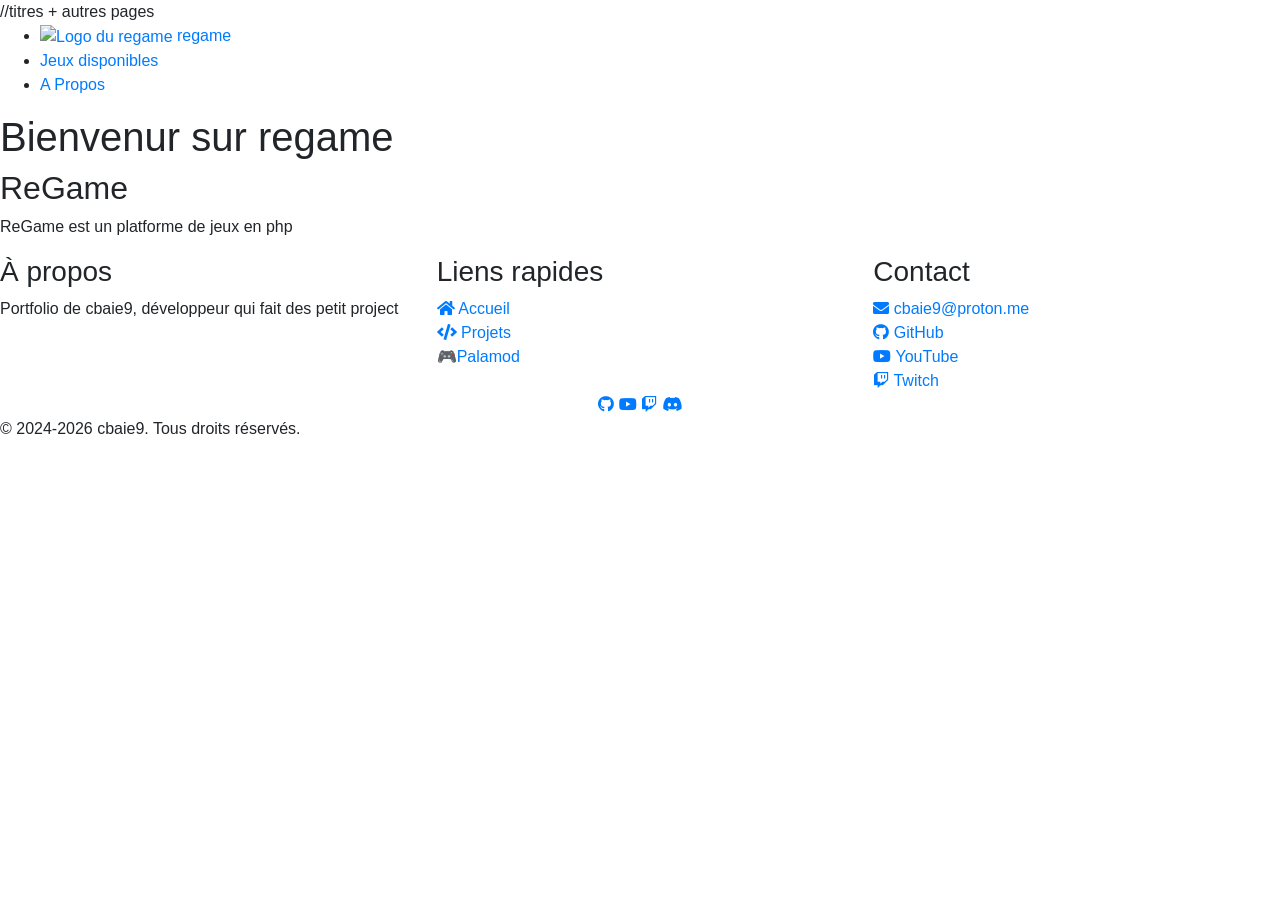
==== src/index.html @ c649d6ae "alpha 1" ====
<!DOCTYPE html>
<html lang="en">
<head>
    <meta charset="UTF-8">
    <meta name="viewport" content="width=device-width, initial-scale=1.0">
    <title>regame</title>
    <link type="stylesheet" href="./assets/styles.css">
    <link rel="stylesheet" href="https://pro.fontawesome.com/releases/v5.10.0/css/all.css" integrity="sha384-AYmEC3Yw5cVb3ZcuHtOA93w35dYTsvhLPVnYs9eStHfGJvOvKxVfELGroGkvsg+p" crossorigin="anonymous"/>
    <link rel="stylesheet" href="https://stackpath.bootstrapcdn.com/bootstrap/4.5.2/css/bootstrap.min.css" integrity="sha384-JcKb8q3iqJ61gNV9KGb8thSsNjpSL0n8PARn9HuZOnIxN0hoP+VmmDGMN5t9UJ0Z" crossorigin="anonymous"><link rel="stylesheet" href="https://stackpath.bootstrapcdn.com/bootstrap/4.5.2/css/bootstrap.min.css" integrity="sha384-JcKb8q3iqJ61gNV9KGb8thSsNjpSL0n8PARn9HuZOnIxN0hoP+VmmDGMN5t9UJ0Z" crossorigin="anonymous"><link rel="stylesheet" href="https://stackpath.bootstrapcdn.com/bootstrap/4.5.2/css/bootstrap.min.css" integrity="sha384-JcKb8q3iqJ61gNV9KGb8thSsNjpSL0n8PARn9HuZOnIxN0hoP+VmmDGMN5t9UJ0Z" crossorigin="anonymous"><link rel="stylesheet" href="https://stackpath.bootstrapcdn.com/bootstrap/4.5.2/css/bootstrap.min.css" integrity="sha384-JcKb8q3iqJ61gNV9KGb8thSsNjpSL0n8PARn9HuZOnIxN0hoP+VmmDGMN5t9UJ0Z" crossorigin="anonymous"><link rel="stylesheet" href="https://stackpath.bootstrapcdn.com/bootstrap/4.5.2/css/bootstrap.min.css" integrity="sha384-JcKb8q3iqJ61gNV9KGb8thSsNjpSL0n8PARn9HuZOnIxN0hoP+VmmDGMN5t9UJ0Z" crossorigin="anonymous"><link rel="stylesheet" href="https://stackpath.bootstrapcdn.com/bootstrap/4.5.2/css/bootstrap.min.css" integrity="sha384-JcKb8q3iqJ61gNV9KGb8thSsNjpSL0n8PARn9HuZOnIxN0hoP+VmmDGMN5t9UJ0Z" crossorigin="anonymous"><link rel="stylesheet" href="https://stackpath.bootstrapcdn.com/bootstrap/4.5.2/css/bootstrap.min.css" integrity="sha384-JcKb8q3iqJ61gNV9KGb8thSsNjpSL0n8PARn9HuZOnIxN0hoP+VmmDGMN5t9UJ0Z" crossorigin="anonymous"><link rel="stylesheet" href="https://stackpath.bootstrapcdn.com/bootstrap/4.5.2/css/bootstrap.min.css" integrity="sha384-JcKb8q3iqJ61gNV9KGb8thSsNjpSL0n8PARn9HuZOnIxN0hoP+VmmDGMN5t9UJ0Z" crossorigin="anonymous"><link rel="stylesheet" href="https://stackpath.bootstrapcdn.com/bootstrap/4.5.2/css/bootstrap.min.css" integrity="sha384-JcKb8q3iqJ61gNV9KGb8thSsNjpSL0n8PARn9HuZOnIxN0hoP+VmmDGMN5t9UJ0Z" crossorigin="anonymous"><link rel="stylesheet" href="https://stackpath.bootstrapcdn.com/bootstrap/4.5.2/css/bootstrap.min.css" integrity="sha384-JcKb8q3iqJ61gNV9KGb8thSsNjpSL0n8PARn9HuZOnIxN0hoP+VmmDGMN5t9UJ0Z" crossorigin="anonymous">
    <!----CDN Javascript JQUERY--------------------------------------------------->
    <script src="https://code.jquery.com/jquery-3.5.1.slim.min.js" integrity="sha384-DfXdz2htPH0lsSSs5nCTpuj/zy4C+OGpamoFVy38MVBnE+IbbVYUew+OrCXaRkfj" crossorigin="anonymous"></script>
    <!--------------------------BOOTSTRAP JAVASCRIPT ------------------->
    <script src="https://stackpath.bootstrapcdn.com/bootstrap/4.5.2/js/bootstrap.min.js" integrity="sha384-B4gt1jrGC7Jh4AgTPSdUtOBvfO8shuf57BaghqFfPlYxofvL8/KUEfYiJOMMV+rV" crossorigin="anonymous"></script>
        <!---CDN Javascript poppser -------------------------------------->
    <script src="https://cdn.jsdelivr.net/npm/popper.js@1.16.1/dist/umd/popper.min.js" integrity="sha384-9/reFTGAW83EW2RDu2S0VKaIzap3H66lZH81PoYlFhbGU+6BZp6G7niu735Sk7lN" crossorigin="anonymous"></script>
</head>
<body>
    //titres + autres pages
    <ul>
        <li>
            <a href="index.html">
            <img src="./assets/logo.png" alt="Logo du regame">
            regame
            </a>
        </li>
        <li>
            <a href="./jeux/index.html">Jeux disponibles</a>
        </li>
        <li>
            <a href="./about/index.html">A Propos</a>
        </li>
    </ul>
    <h1>Bienvenur sur regame</h1>
    <div class="box">
        <h2>ReGame</h2>
        <p>ReGame est un platforme de jeux en php</p>
    </div>
    <footer id="footer">
        <div class="footer-container">
            <div class="row">
                <div class="col-md-4 footer-section">
                    <h3 class="footer-title">À propos</h3>
                    <p>Portfolio de cbaie9, développeur qui fait des petit project</p>
                </div>
                
                <div class="col-md-4 footer-section">
                    <h3 class="footer-title">Liens rapides</h3>
                    <div class="footer-links">
                        <a href="index.html#body"><i class="fas fa-home"></i> Accueil</a><br>
                        <a href="index.html#comp"><i class="fas fa-code"></i> Projets</a><br>
                        <a href="../Palamod/index.html"> 🎮Palamod</a><br>
                    </div>
                </div>
                
                <div class="col-md-4 footer-section">
                    <h3 class="footer-title">Contact</h3>
                    <div class="footer-links">
                        <a class="lien_mail" href="mailto:cbaie9@proton.me"><i class="fas fa-envelope"></i> cbaie9@proton.me</a><br>
                        <a class="lien_github" href="https://github.com/cbaie9" target="_blank"><i class="fab fa-github"></i> GitHub</a><br>
                        <a class="lien_youtube" href="https://www.youtube.com/@cbaie9" target="_blank"><i class="fab fa-youtube"></i> YouTube</a><br>
                        <a class="lien_twitch" href="https://www.twitch.com/cbaie9" target="_blank"><i class="fab fa-twitch"></i> Twitch</a><br>
                    </div>
                </div>
            </div>
            
            <div class="row">
                <div class="col-12">
                    <div class="social-icons text-center">
                        <a class="lien_github"  href="https://github.com/cbaie9" target="_blank"><i class="fab fa-github"></i></a>
                        <a class="lien_youtube" href="https://www.youtube.com/@cbaie9" target="_blank"><i class="fab fa-youtube"></i></a>
                        <a class="lien_twitch" href="https://www.twitch.com/cbaie9" target="_blank"><i class="fab fa-twitch"></i></a>
                        <a class="lien_discord" href="https://discord.gg/X7jftPfxB3" target="_blank"><i class="fab fa-discord"></i></a>
                    </div>
                </div>
            </div>
            
            <div class="row">
                <div class="col-12">
                    <div class="copyright">
                        <p>&copy; 2024-2026 cbaie9. Tous droits réservés.</p>
                    </div>
                </div>
            </div>
        </div>
    </footer>
</body>

</html>
---- src/assets/styles.css ----
footer {
    position: fixed;
    bottom: 0;
    left: 0;
    width: 100%;
    background: linear-gradient(135deg, #1e1e1e 0%, #2d2d2d 100%);
    color: white;
    padding: 40px 0;
    border-top: 4px solid #4a4a4a;
}

.footer-container {
    max-width: 1200px;
    margin: 0 auto;
    padding: 0 20px;
}

.footer-section {
    margin-bottom: 30px;
}

.footer-title {
    color: #fff;
    font-size: 1.5rem;
    margin-bottom: 20px;
    position: relative;
    padding-bottom: 10px;
}

.footer-title:after {
    content: '';
    position: absolute;
    left: 0;
    bottom: 0;
    width: 50px;
    height: 2px;
    background: #4a90e2;
}
.copyright {
    text-align: center;
    padding-top: 20px;
    border-top: 1px solid #444;
    margin-top: 30px;
    color: #bbb;
}
.lien_discord:hover {
    color: #072b8f;
    transition: color 0.3s ease;
    font-size: large;
}
.lien_github:hover, .lien_twitch:hover {
    color: #e204ff;
    transition: color 0.3s ease;
    font-size: large;
}
.lien_mail:hover     {
    color: #0f521e;
    transition: color 0.3s ease;
    font-size: large;
}
.lien_youtube:hover {
    color: #d30303;
    transition: color 0.3s ease;
    font-size: large;
}
.lien_discord, .lien_github, .lien_mail, .lien_youtube, .lien_twitch{
    font-size: medium;
}
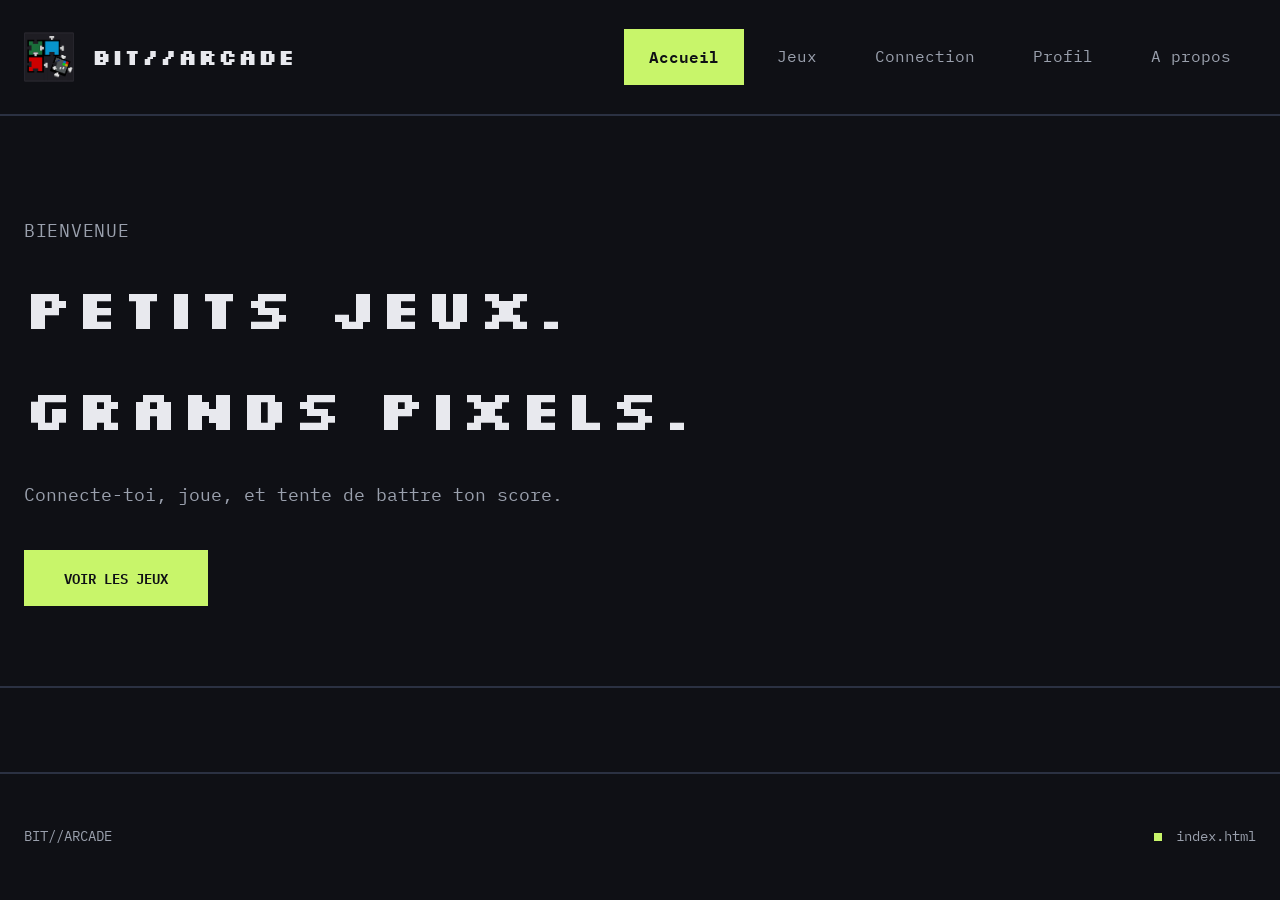
==== commit fdf2bf91: "merge" ====
--- a/src/index.html
+++ b/src/index.html
@@ -1,88 +1,43 @@
 <!DOCTYPE html>
-<html lang="en">
+<html lang="fr">
 <head>
-    <meta charset="UTF-8">
-    <meta name="viewport" content="width=device-width, initial-scale=1.0">
-    <title>regame</title>
-    <link type="stylesheet" href="./assets/styles.css">
-    <link rel="stylesheet" href="https://pro.fontawesome.com/releases/v5.10.0/css/all.css" integrity="sha384-AYmEC3Yw5cVb3ZcuHtOA93w35dYTsvhLPVnYs9eStHfGJvOvKxVfELGroGkvsg+p" crossorigin="anonymous"/>
-    <link rel="stylesheet" href="https://stackpath.bootstrapcdn.com/bootstrap/4.5.2/css/bootstrap.min.css" integrity="sha384-JcKb8q3iqJ61gNV9KGb8thSsNjpSL0n8PARn9HuZOnIxN0hoP+VmmDGMN5t9UJ0Z" crossorigin="anonymous"><link rel="stylesheet" href="https://stackpath.bootstrapcdn.com/bootstrap/4.5.2/css/bootstrap.min.css" integrity="sha384-JcKb8q3iqJ61gNV9KGb8thSsNjpSL0n8PARn9HuZOnIxN0hoP+VmmDGMN5t9UJ0Z" crossorigin="anonymous"><link rel="stylesheet" href="https://stackpath.bootstrapcdn.com/bootstrap/4.5.2/css/bootstrap.min.css" integrity="sha384-JcKb8q3iqJ61gNV9KGb8thSsNjpSL0n8PARn9HuZOnIxN0hoP+VmmDGMN5t9UJ0Z" crossorigin="anonymous"><link rel="stylesheet" href="https://stackpath.bootstrapcdn.com/bootstrap/4.5.2/css/bootstrap.min.css" integrity="sha384-JcKb8q3iqJ61gNV9KGb8thSsNjpSL0n8PARn9HuZOnIxN0hoP+VmmDGMN5t9UJ0Z" crossorigin="anonymous"><link rel="stylesheet" href="https://stackpath.bootstrapcdn.com/bootstrap/4.5.2/css/bootstrap.min.css" integrity="sha384-JcKb8q3iqJ61gNV9KGb8thSsNjpSL0n8PARn9HuZOnIxN0hoP+VmmDGMN5t9UJ0Z" crossorigin="anonymous"><link rel="stylesheet" href="https://stackpath.bootstrapcdn.com/bootstrap/4.5.2/css/bootstrap.min.css" integrity="sha384-JcKb8q3iqJ61gNV9KGb8thSsNjpSL0n8PARn9HuZOnIxN0hoP+VmmDGMN5t9UJ0Z" crossorigin="anonymous"><link rel="stylesheet" href="https://stackpath.bootstrapcdn.com/bootstrap/4.5.2/css/bootstrap.min.css" integrity="sha384-JcKb8q3iqJ61gNV9KGb8thSsNjpSL0n8PARn9HuZOnIxN0hoP+VmmDGMN5t9UJ0Z" crossorigin="anonymous"><link rel="stylesheet" href="https://stackpath.bootstrapcdn.com/bootstrap/4.5.2/css/bootstrap.min.css" integrity="sha384-JcKb8q3iqJ61gNV9KGb8thSsNjpSL0n8PARn9HuZOnIxN0hoP+VmmDGMN5t9UJ0Z" crossorigin="anonymous"><link rel="stylesheet" href="https://stackpath.bootstrapcdn.com/bootstrap/4.5.2/css/bootstrap.min.css" integrity="sha384-JcKb8q3iqJ61gNV9KGb8thSsNjpSL0n8PARn9HuZOnIxN0hoP+VmmDGMN5t9UJ0Z" crossorigin="anonymous"><link rel="stylesheet" href="https://stackpath.bootstrapcdn.com/bootstrap/4.5.2/css/bootstrap.min.css" integrity="sha384-JcKb8q3iqJ61gNV9KGb8thSsNjpSL0n8PARn9HuZOnIxN0hoP+VmmDGMN5t9UJ0Z" crossorigin="anonymous">
-    <!----CDN Javascript JQUERY--------------------------------------------------->
-    <script src="https://code.jquery.com/jquery-3.5.1.slim.min.js" integrity="sha384-DfXdz2htPH0lsSSs5nCTpuj/zy4C+OGpamoFVy38MVBnE+IbbVYUew+OrCXaRkfj" crossorigin="anonymous"></script>
-    <!--------------------------BOOTSTRAP JAVASCRIPT ------------------->
-    <script src="https://stackpath.bootstrapcdn.com/bootstrap/4.5.2/js/bootstrap.min.js" integrity="sha384-B4gt1jrGC7Jh4AgTPSdUtOBvfO8shuf57BaghqFfPlYxofvL8/KUEfYiJOMMV+rV" crossorigin="anonymous"></script>
-        <!---CDN Javascript poppser -------------------------------------->
-    <script src="https://cdn.jsdelivr.net/npm/popper.js@1.16.1/dist/umd/popper.min.js" integrity="sha384-9/reFTGAW83EW2RDu2S0VKaIzap3H66lZH81PoYlFhbGU+6BZp6G7niu735Sk7lN" crossorigin="anonymous"></script>
+  <meta charset="UTF-8">
+  <meta name="viewport" content="width=device-width, initial-scale=1">
+  <title>Home - BIT//ARCADE</title>
+  <link rel="stylesheet" href="./assets/style.css">
 </head>
 <body>
-    //titres + autres pages
-    <ul>
-        <li>
-            <a href="index.html">
-            <img src="./assets/logo.png" alt="Logo du regame">
-            regame
-            </a>
-        </li>
-        <li>
-            <a href="./jeux/index.html">Jeux disponibles</a>
-        </li>
-        <li>
-            <a href="./about/index.html">A Propos</a>
-        </li>
-    </ul>
-    <h1>Bienvenur sur regame</h1>
-    <div class="box">
-        <h2>ReGame</h2>
-        <p>ReGame est un platforme de jeux en php</p>
+  <header>
+    <div class="conteneur">
+      <a class="logo" href="index.html">
+        <img src="./assets/logo.png" alt="Logo BIT//ARCADE">
+        <span>BIT//ARCADE</span>
+      </a>
+      <nav>
+        <a href="index.html" class="actif">Accueil</a>
+        <a href="./jeux/index.html">Jeux</a>
+        <a href="./compte/index.html">Connection</a>
+        <a href="./compte/profil.html">Profil</a>
+        <a href="./about/index.html">A propos</a>
+      </nav>
     </div>
-    <footer id="footer">
-        <div class="footer-container">
-            <div class="row">
-                <div class="col-md-4 footer-section">
-                    <h3 class="footer-title">À propos</h3>
-                    <p>Portfolio de cbaie9, développeur qui fait des petit project</p>
-                </div>
-                
-                <div class="col-md-4 footer-section">
-                    <h3 class="footer-title">Liens rapides</h3>
-                    <div class="footer-links">
-                        <a href="index.html#body"><i class="fas fa-home"></i> Accueil</a><br>
-                        <a href="index.html#comp"><i class="fas fa-code"></i> Projets</a><br>
-                        <a href="../Palamod/index.html"> 🎮Palamod</a><br>
-                    </div>
-                </div>
-                
-                <div class="col-md-4 footer-section">
-                    <h3 class="footer-title">Contact</h3>
-                    <div class="footer-links">
-                        <a class="lien_mail" href="mailto:cbaie9@proton.me"><i class="fas fa-envelope"></i> cbaie9@proton.me</a><br>
-                        <a class="lien_github" href="https://github.com/cbaie9" target="_blank"><i class="fab fa-github"></i> GitHub</a><br>
-                        <a class="lien_youtube" href="https://www.youtube.com/@cbaie9" target="_blank"><i class="fab fa-youtube"></i> YouTube</a><br>
-                        <a class="lien_twitch" href="https://www.twitch.com/cbaie9" target="_blank"><i class="fab fa-twitch"></i> Twitch</a><br>
-                    </div>
-                </div>
-            </div>
-            
-            <div class="row">
-                <div class="col-12">
-                    <div class="social-icons text-center">
-                        <a class="lien_github"  href="https://github.com/cbaie9" target="_blank"><i class="fab fa-github"></i></a>
-                        <a class="lien_youtube" href="https://www.youtube.com/@cbaie9" target="_blank"><i class="fab fa-youtube"></i></a>
-                        <a class="lien_twitch" href="https://www.twitch.com/cbaie9" target="_blank"><i class="fab fa-twitch"></i></a>
-                        <a class="lien_discord" href="https://discord.gg/X7jftPfxB3" target="_blank"><i class="fab fa-discord"></i></a>
-                    </div>
-                </div>
-            </div>
-            
-            <div class="row">
-                <div class="col-12">
-                    <div class="copyright">
-                        <p>&copy; 2024-2026 cbaie9. Tous droits réservés.</p>
-                    </div>
-                </div>
-            </div>
-        </div>
-    </footer>
+  </header>
+  <main>
+    <section class="blocprincipal">
+      <div class="conteneur">
+        <p class="etiquette">Bienvenue</p>
+        <h1>Petits Jeux.</h1>
+        <h1>Grands Pixels.</h1>
+        <p>Connecte-toi, joue, et tente de battre ton score.</p>
+        <a class="bouton" href="./jeux/index.html">Voir les jeux</a>
+      </div>
+    </section>
+  </main>
+  <footer>
+    <div class="conteneur">
+      <span>BIT//ARCADE</span>
+      <span class="page">index.html</span>
+    </div>
+  </footer>
 </body>
-
-</html>+</html>
--- a/src/assets/style.css
+++ b/src/assets/style.css
@@ -0,0 +1,601 @@
+@import url('https://fonts.googleapis.com/css2?family=IBM+Plex+Mono:wght@400;500&family=Silkscreen:wght@400;700&display=swap');
+
+:root {
+  /* Couleurs */
+  --bg:         #0f1015;
+  --panel:      #1a1c24;
+  --panel-2:    #181d29;
+  --key:        #272a35;
+  --line:       #2b3142;
+  --text:       #e8e9ee;
+  --muted:      #9aa0ad;
+  --accent:     #c8f56a;
+  --accent-ink: #0f1015;
+  --blue:       #4aa3ff;
+  --red:        #ff5a5f;
+
+  /* Typographie */
+  --pixel: 'Silkscreen', 'Courier New', monospace;
+  --mono:  'IBM Plex Mono', ui-monospace, Menlo, Consolas, monospace;
+
+  /* Rythme */
+  --gap: 15px;
+}
+
+
+/* ---------------------------------------------------------
+   02. RESET & BASE
+   --------------------------------------------------------- */
+*,
+*::before,
+*::after {
+  box-sizing: border-box;
+  margin: 0;
+  padding: 0;
+}
+
+html { height: 100%; }
+
+body {
+  min-height: 100%;
+  display: flex;
+  flex-direction: column;
+  background: var(--bg);
+  color: var(--text);
+  font-family: var(--mono);
+  font-size: 16px;
+  line-height: 1.7;
+}
+
+a {
+  color: inherit;
+  text-decoration: none;
+}
+
+img { max-width: 100%; }
+
+:focus-visible {
+  outline: 2px solid var(--accent);
+  outline-offset: 3px;
+}
+
+
+/* ---------------------------------------------------------
+   03. MISE EN PAGE
+   --------------------------------------------------------- */
+
+/* Conteneur « oldstyle » (largeur de lecture) */
+.container {
+  width: min(1100px, 100% - 48px);
+  margin-inline: auto;
+}
+
+/* Conteneur « style.css » (largeur pleine) */
+.conteneur {
+  width: 100%;
+  max-width: 1500px;
+  margin: 0 auto;
+  padding: 0 24px;
+}
+
+main { flex: 1; }
+
+/* Reproduit l'ancien `main { padding-block: 56px }` sans écraser
+   les espacements propres aux sections du nouveau design. */
+main > .container,
+main.container { padding-block: 56px; }
+
+
+/* ---------------------------------------------------------
+   04. EN-TÊTE & NAVIGATION
+   --------------------------------------------------------- */
+
+/* --- Variante oldstyle --- */
+.site-header { border-bottom: 1px solid var(--line); }
+
+.site-header .container {
+  display: flex;
+  align-items: center;
+  justify-content: space-between;
+  gap: 16px;
+  flex-wrap: wrap;
+  padding-block: 18px;
+}
+
+/* --- Variante style.css --- */
+header { border-bottom: 2px solid var(--line); }
+
+header .conteneur {
+  display: flex;
+  justify-content: space-between;
+  align-items: center;
+  height: 114px;
+}
+
+/* --- Logo (commun) --- */
+.logo {
+  display: flex;
+  align-items: center;
+  gap: 18px;
+  font-family: var(--pixel);
+  font-weight: 700;
+  letter-spacing: .06em;
+}
+
+.logo span {
+  font-family: var(--pixel);
+  font-size: 22px;
+  font-weight: 700;
+  letter-spacing: 1px;
+}
+
+.logo img {
+  width: 50px;
+  height: 50px;
+}
+
+/* Damier pixel de oldstyle */
+.logo-mark {
+  width: 26px;
+  height: 26px;
+  display: grid;
+  grid-template-columns: repeat(3, 1fr);
+  background: var(--panel);
+  border: 1px solid var(--line);
+}
+.logo-mark i:nth-child(1) { background: var(--blue); }
+.logo-mark i:nth-child(5) { background: var(--accent); }
+.logo-mark i:nth-child(7) { background: var(--red); }
+.logo-mark i:nth-child(9) { background: var(--blue); }
+
+/* --- Navigation oldstyle (.nav) --- */
+.nav {
+  display: flex;
+  align-items: center;
+  gap: 28px;
+  flex-wrap: wrap;
+}
+
+.nav a {
+  color: var(--muted);
+  padding: 6px 0;
+  transition: color .15s;
+}
+
+.nav a:hover { color: var(--text); }
+
+.nav a[aria-current="page"] {
+  background: var(--accent);
+  color: var(--accent-ink);
+  font-weight: 500;
+  padding: 6px 12px;
+  margin-inline: -4px;
+}
+
+.nav a[aria-current="page"]::before { content: "> "; }
+
+/* --- Navigation style.css (nav) --- */
+nav {
+  display: flex;
+  align-items: center;
+  gap: 8px;
+}
+
+nav a {
+  padding: 14px 25px;
+  color: var(--muted);
+  transition: color .15s, background .15s;
+}
+
+nav a:hover { color: var(--text); }
+
+nav a.actif {
+  background: var(--accent);
+  color: var(--accent-ink);
+  font-weight: 600;
+}
+
+
+/* ---------------------------------------------------------
+   05. TITRES & UTILITAIRES
+   --------------------------------------------------------- */
+h1, h2, h3 {
+  font-family: var(--pixel);
+  font-weight: 700;
+}
+
+h1 {
+  font-size: clamp(34px, 6vw, 56px);
+  line-height: 1.1;
+  letter-spacing: .06em;
+  text-transform: uppercase;
+  margin: 14px 0 40px;
+}
+
+/* Étiquettes / labels */
+.eyebrow,
+.etiquette {
+  color: var(--accent);
+  font-size: 13px;
+  text-transform: uppercase;
+  letter-spacing: .04em;
+}
+
+.etiquette { margin-bottom: 30px; }
+
+.label {
+  color: var(--muted);
+  font-size: 10px;
+  text-transform: uppercase;
+  letter-spacing: .06em;
+  margin-bottom: 14px;
+}
+
+.lead,
+.blocprincipal p {
+  color: var(--muted);
+  max-width: 60ch;
+  font-size: 18px;
+}
+
+.divider {
+  border: 0;
+  border-top: 1px solid var(--line);
+  margin-block: 44px;
+}
+
+/* Sections « nouveau design » */
+.blocprincipal {
+  padding: 100px 0 80px;
+  border-bottom: 2px solid var(--line);
+}
+
+.selection {
+  padding: 60px 0 100px;
+}
+
+.selection > .conteneur > p {
+  color: var(--muted);
+  font-size: 14px;
+  text-transform: uppercase;
+  margin-bottom: 20px;
+}
+
+
+/* ---------------------------------------------------------
+   06. GRILLES
+   --------------------------------------------------------- */
+.grid {
+  display: grid;
+  gap: var(--gap);
+  align-items: start;
+}
+
+.grid-4 { grid-template-columns: repeat(4, 1fr); }
+
+.grid-3,
+.bloc {
+  display: grid;
+  grid-template-columns: repeat(3, 1fr);
+  gap: var(--gap);
+  align-items: start;
+}
+
+
+/* ---------------------------------------------------------
+   07. CARTES & BLOCS
+   --------------------------------------------------------- */
+
+/* --- Cartes oldstyle --- */
+.card {
+  background: var(--panel);
+  border: 1px solid var(--line);
+  padding: 12px;
+}
+
+.card h3 {
+  font-size: 11px;
+  letter-spacing: .08em;
+  text-transform: uppercase;
+  margin-top: 12px;
+}
+
+.card p {
+  color: var(--muted);
+  font-size: 11px;
+  margin-top: 8px;
+}
+
+.key {
+  background: var(--key);
+  border: 1px solid var(--line);
+  text-align: center;
+  padding: 8px;
+  font-size: 11px;
+  color: var(--text);
+}
+
+.card-link {
+  display: block;
+  position: relative;
+  transition: border-color .15s;
+}
+
+.card-link:hover { border-color: var(--accent); }
+
+.card-link .arrow {
+  position: absolute;
+  top: 12px;
+  right: 14px;
+  color: var(--accent);
+}
+
+.card-link .icon {
+  color: var(--blue);
+  font-size: 14px;
+}
+
+/* --- Blocs de jeux style.css --- */
+.blocjeux {
+  background: var(--panel-2);
+  border: 2px solid var(--line);
+  padding: 25px;
+}
+
+.blocjeu {
+  display: flex;
+  justify-content: space-between;
+  color: var(--accent);
+  font-size: 13px;
+  text-transform: uppercase;
+}
+
+.blocjeux h3 {
+  font-size: 16px;
+  text-transform: uppercase;
+  margin: 18px 0 12px;
+}
+
+.blocjeux p {
+  color: var(--muted);
+  margin-bottom: 14px;
+}
+
+.blocjeux .touches {
+  font-size: 13px;
+  text-transform: uppercase;
+  margin-bottom: 18px;
+}
+
+
+/* ---------------------------------------------------------
+   08. BOUTONS
+   --------------------------------------------------------- */
+
+/* --- Bouton « outline pixel » (oldstyle) --- */
+.btn {
+  font: inherit;
+  font-family: var(--pixel);
+  font-size: 11px;
+  letter-spacing: .08em;
+  text-transform: uppercase;
+  background: transparent;
+  color: var(--text);
+  border: 1px solid var(--muted);
+  padding: 12px 16px;
+  cursor: pointer;
+  transition: background .15s, color .15s, border-color .15s;
+}
+
+.btn:hover {
+  background: var(--accent);
+  color: var(--accent-ink);
+  border-color: var(--accent);
+}
+
+/* --- Bouton plein (style.css) --- */
+.bouton {
+  display: block;
+  background: var(--accent);
+  color: var(--accent-ink);
+  text-align: center;
+  font-weight: 600;
+  font-size: 14px;
+  text-transform: uppercase;
+  padding: 16px;
+  border: none;
+  cursor: pointer;
+  font-family: inherit;
+  transition: opacity .15s;
+}
+
+.bouton:hover { opacity: .85; }
+
+.blocprincipal .bouton {
+  display: inline-block;
+  margin-top: 40px;
+  padding: 16px 40px;
+}
+
+
+/* ---------------------------------------------------------
+   09. FORMULAIRES
+   --------------------------------------------------------- */
+.formulaire {
+  max-width: 480px;
+  margin: 0 auto;
+  padding: 80px 0 100px;
+}
+
+.formulaire h1 {
+  font-size: 40px;
+  margin-bottom: 30px;
+}
+
+.champ { margin-bottom: 20px; }
+
+.champ label {
+  display: block;
+  color: var(--muted);
+  font-size: 14px;
+  text-transform: uppercase;
+  margin-bottom: 8px;
+}
+
+.champ input {
+  width: 100%;
+  background: var(--panel-2);
+  border: 2px solid var(--line);
+  color: var(--text);
+  font-family: inherit;
+  font-size: 16px;
+  padding: 14px;
+  transition: border-color .15s;
+}
+
+.champ input:focus {
+  outline: none;
+  border-color: var(--accent);
+}
+
+.formulaire .bas {
+  margin-top: 25px;
+  color: var(--muted);
+  font-size: 14px;
+}
+
+.formulaire .bas a { color: var(--accent); }
+
+
+/* ---------------------------------------------------------
+   10. PROFIL / SCORES
+   --------------------------------------------------------- */
+.player {
+  font-family: var(--pixel);
+  font-weight: 700;
+  font-size: 24px;
+  letter-spacing: .06em;
+  text-transform: uppercase;
+}
+
+.score-card .star {
+  color: var(--accent);
+  font-size: 14px;
+}
+
+.score-card .value {
+  font-family: var(--pixel);
+  font-weight: 700;
+  font-size: 20px;
+  color: var(--accent);
+  margin-top: 8px;
+  letter-spacing: .06em;
+}
+
+.score-card .date {
+  color: var(--muted);
+  font-size: 10px;
+  margin-top: 10px;
+}
+
+.score-card .name { margin-top: 10px; }
+
+
+/* ---------------------------------------------------------
+   11. PIED DE PAGE
+   --------------------------------------------------------- */
+.site-footer {
+  border-top: 1px solid var(--line);
+  color: var(--muted);
+  font-size: 11px;
+}
+
+.site-footer .container {
+  display: flex;
+  justify-content: space-between;
+  gap: 16px;
+  flex-wrap: wrap;
+  padding-block: 28px;
+}
+
+.site-footer .file::before {
+  content: "";
+  display: inline-block;
+  width: 6px;
+  height: 6px;
+  background: var(--accent);
+  margin-right: 8px;
+}
+
+footer { border-top: 2px solid var(--line); }
+
+footer .conteneur {
+  display: flex;
+  justify-content: space-between;
+  align-items: center;
+  height: 126px;
+  color: var(--muted);
+  font-size: 14px;
+}
+
+footer .page::before {
+  content: "";
+  display: inline-block;
+  width: 8px;
+  height: 8px;
+  background: var(--accent);
+  margin-right: 14px;
+}
+
+
+/* ---------------------------------------------------------
+   12. RESPONSIVE & PRÉFÉRENCES
+   --------------------------------------------------------- */
+@media (max-width: 900px) {
+  /* Grilles */
+  .grid-4 { grid-template-columns: repeat(2, 1fr); }
+  .grid-3,
+  .bloc   { grid-template-columns: 1fr; }
+
+  /* En-tête style.css */
+  header .conteneur {
+    flex-direction: column;
+    height: auto;
+    padding: 20px 24px;
+    gap: 15px;
+  }
+
+  nav {
+    flex-wrap: wrap;
+    justify-content: center;
+  }
+
+  nav a { padding: 10px 14px; }
+
+  h1 { font-size: 34px; }
+
+  /* Pied de page style.css */
+  footer .conteneur {
+    flex-direction: column;
+    justify-content: center;
+    gap: 10px;
+    height: auto;
+    padding-block: 28px;
+  }
+}
+
+@media (max-width: 520px) {
+  .grid-4 { grid-template-columns: 1fr; }
+
+  .nav { gap: 16px; }
+
+  main > .container,
+  main.container { padding-block: 40px; }
+
+  .blocprincipal { padding: 60px 0 50px; }
+  .selection     { padding: 40px 0 60px; }
+}
+
+@media (prefers-reduced-motion: reduce) {
+  * { transition: none !important; }
+}
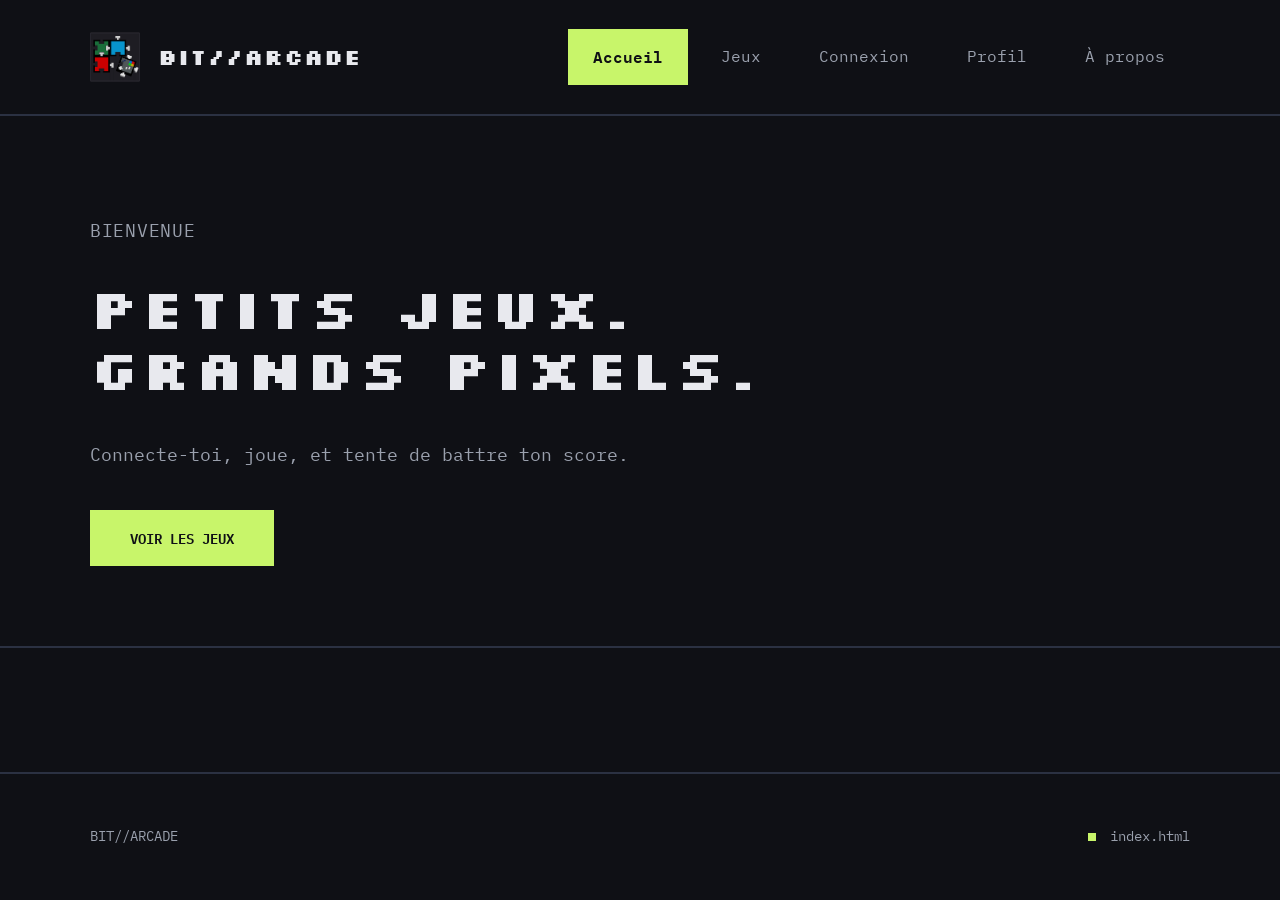
==== commit a78509ee: "modifs accueil" ====
--- a/src/index.html
+++ b/src/index.html
@@ -3,7 +3,7 @@
 <head>
   <meta charset="UTF-8">
   <meta name="viewport" content="width=device-width, initial-scale=1">
-  <title>Home - BIT//ARCADE</title>
+  <title>Accueil - BIT//ARCADE</title>
   <link rel="stylesheet" href="./assets/style.css">
 </head>
 <body>
@@ -16,9 +16,9 @@
       <nav>
         <a href="index.html" class="actif">Accueil</a>
         <a href="./jeux/index.html">Jeux</a>
-        <a href="./compte/index.html">Connection</a>
+        <a href="./compte/index.html">Connexion</a>
         <a href="./compte/profil.html">Profil</a>
-        <a href="./about/index.html">A propos</a>
+        <a href="./about/index.html">À propos</a>
       </nav>
     </div>
   </header>
@@ -26,8 +26,7 @@
     <section class="blocprincipal">
       <div class="conteneur">
         <p class="etiquette">Bienvenue</p>
-        <h1>Petits Jeux.</h1>
-        <h1>Grands Pixels.</h1>
+        <h1>Petits jeux.<br>Grands pixels.</h1>
         <p>Connecte-toi, joue, et tente de battre ton score.</p>
         <a class="bouton" href="./jeux/index.html">Voir les jeux</a>
       </div>
--- a/src/assets/style.css
+++ b/src/assets/style.css
@@ -64,18 +64,13 @@
    03. MISE EN PAGE
    --------------------------------------------------------- */
 
-/* Conteneur « oldstyle » (largeur de lecture) */
-.container {
+
+/* Conteneur « style.css » (largeur pleine) */
+.container, .conteneur {
   width: min(1100px, 100% - 48px);
+  max-width: 1180px;
   margin-inline: auto;
-}
-
-/* Conteneur « style.css » (largeur pleine) */
-.conteneur {
-  width: 100%;
-  max-width: 1500px;
-  margin: 0 auto;
-  padding: 0 24px;
+  padding-inline: 0;
 }
 
 main { flex: 1; }
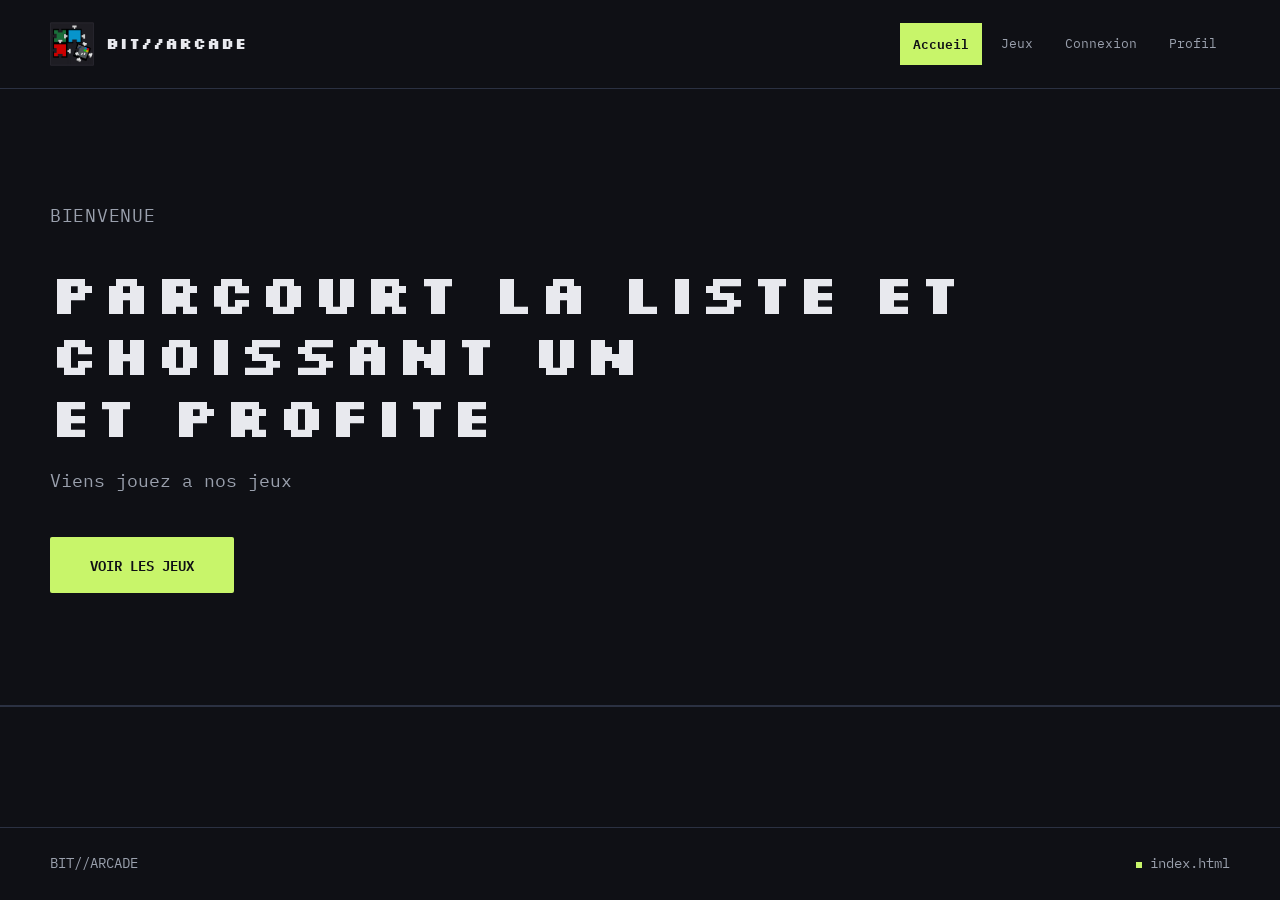
==== commit fcc55905: "remove about, fix lien, remove copyright, change info de page pour être raccord" ====
--- a/src/index.html
+++ b/src/index.html
@@ -18,7 +18,7 @@
         <a href="./jeux/index.html">Jeux</a>
         <a href="./compte/index.html">Connexion</a>
         <a href="./compte/profil.html">Profil</a>
-        <a href="./about/index.html">À propos</a>
+        
       </nav>
     </div>
   </header>
@@ -26,8 +26,8 @@
     <section class="blocprincipal">
       <div class="conteneur">
         <p class="etiquette">Bienvenue</p>
-        <h1>Petits jeux.<br>Grands pixels.</h1>
-        <p>Connecte-toi, joue, et tente de battre ton score.</p>
+        <h1>Parcourt la liste et choissant un<br>Et profite</h1>
+        <p>Viens jouez a nos jeux</p>
         <a class="bouton" href="./jeux/index.html">Voir les jeux</a>
       </div>
     </section>
--- a/src/assets/style.css
+++ b/src/assets/style.css
@@ -64,13 +64,18 @@
    03. MISE EN PAGE
    --------------------------------------------------------- */
 
+/* Conteneur « oldstyle » (largeur de lecture) */
+.container {
+  width: min(1100px, 100% - 48px);
+  margin-inline: auto;
+}
 
 /* Conteneur « style.css » (largeur pleine) */
-.container, .conteneur {
-  width: min(1100px, 100% - 48px);
-  max-width: 1180px;
-  margin-inline: auto;
-  padding-inline: 0;
+.conteneur {
+  width: 100%;
+  max-width: 1500px;
+  margin: 0 auto;
+  padding: 0 24px;
 }
 
 main { flex: 1; }
@@ -593,4 +598,124 @@
 
 @media (prefers-reduced-motion: reduce) {
   * { transition: none !important; }
-}+}
+
+/* ---------------------------------------------------------
+   13. DESIGN UNIFIÉ — toutes les pages
+   --------------------------------------------------------- */
+html { scroll-behavior: smooth; }
+
+/* Un seul conteneur visuel, même si les pages historiques
+   utilisent encore .container ou .conteneur. */
+.container, .conteneur {
+  width: min(1180px, calc(100% - 40px));
+  max-width: 1180px;
+  margin-inline: auto;
+  padding-inline: 0;
+}
+
+header, .site-header {
+  position: relative;
+  border-bottom: 1px solid var(--line);
+  background: rgba(15, 16, 21, .96);
+}
+header .container, header .conteneur, .site-header .container, .site-header .conteneur {
+  min-height: 88px;
+  height: auto;
+  display: flex;
+  align-items: center;
+  justify-content: space-between;
+  gap: 24px;
+  padding-block: 16px;
+}
+
+.logo { gap: 12px; flex-shrink: 0; }
+.logo img { width: 44px; height: 44px; object-fit: contain; }
+.logo span, .logo { font-size: 15px; }
+
+nav, .nav {
+  display: flex;
+  align-items: center;
+  justify-content: flex-end;
+  flex-wrap: wrap;
+  gap: 6px;
+}
+nav a, .nav a {
+  display: inline-block;
+  padding: 9px 12px;
+  color: var(--muted);
+  font-size: 13px;
+  border: 1px solid transparent;
+  transition: color .15s, background .15s, border-color .15s;
+}
+nav a:hover, .nav a:hover { color: var(--text); border-color: var(--line); }
+nav a.actif, .nav a[aria-current="page"] {
+  background: var(--accent);
+  color: var(--accent-ink);
+  border-color: var(--accent);
+  padding: 9px 12px;
+  margin: 0;
+}
+.nav a[aria-current="page"]::before { content: none; }
+
+main > .container, main.container, main > .conteneur, main > .formulaire {
+  padding-block: 56px;
+}
+main > .conteneur { padding-block: 0; }
+.blocprincipal { padding: clamp(64px, 10vw, 112px) 0; }
+.blocprincipal h1 { margin-bottom: 20px; }
+.blocprincipal h1 + h1 { margin-top: -16px; }
+.blocprincipal p:not(.etiquette):not(.eyebrow) { margin-top: 12px; }
+.selection { padding: 56px 0 80px; }
+
+/* Cartes, formulaires et boutons partagent les mêmes finitions. */
+.card, .blocjeux { min-width: 0; height: 100%; }
+.card { padding: 20px; }
+.blocjeux { padding: 24px; transition: border-color .15s, transform .15s; }
+.blocjeux:hover { border-color: var(--accent); transform: translateY(-2px); }
+.bouton, .btn { min-height: 46px; border-radius: 2px; }
+.formulaire { width: min(100% - 40px, 480px); padding: 56px 0 72px; }
+.formulaire h1 { margin-top: 8px; }
+.champ input { border-width: 1px; border-radius: 2px; }
+.note-player { color: var(--muted); font-size: 11px; margin-top: 8px; }
+
+footer, .site-footer {
+  margin-top: auto;
+  border-top: 1px solid var(--line);
+  color: var(--muted);
+  font-size: 12px;
+}
+footer .container, footer .conteneur, .site-footer .container, .site-footer .conteneur {
+  min-height: 72px;
+  height: auto;
+  display: flex;
+  align-items: center;
+  justify-content: space-between;
+  gap: 16px;
+  flex-wrap: wrap;
+  padding-block: 20px;
+}
+footer .page::before, .site-footer .file::before { width: 6px; height: 6px; margin-right: 8px; }
+
+@media (max-width: 900px) {
+  header .container, header .conteneur, .site-header .container, .site-header .conteneur {
+    flex-direction: column; justify-content: center; gap: 12px; padding-block: 18px;
+  }
+  nav, .nav { justify-content: center; }
+  .grid-4 { grid-template-columns: repeat(2, minmax(0, 1fr)); }
+  .grid-3, .bloc { grid-template-columns: repeat(2, minmax(0, 1fr)); }
+}
+@media (max-width: 600px) {
+  .container, .conteneur { width: calc(100% - 32px); }
+  nav, .nav { width: 100%; gap: 4px; }
+  nav a, .nav a { padding: 8px 9px; font-size: 12px; }
+  h1 { font-size: clamp(28px, 9vw, 38px); overflow-wrap: anywhere; }
+  .grid-4, .grid-3, .bloc { grid-template-columns: 1fr; }
+  main > .container, main.container, main > .conteneur { padding-block: 36px; }
+  .blocprincipal { padding: 56px 0; }
+  .selection { padding: 36px 0 52px; }
+  .formulaire { width: calc(100% - 32px); padding-block: 36px 48px; }
+  footer .container, footer .conteneur, .site-footer .container, .site-footer .conteneur { justify-content: center; text-align: center; }
+}
+
+
